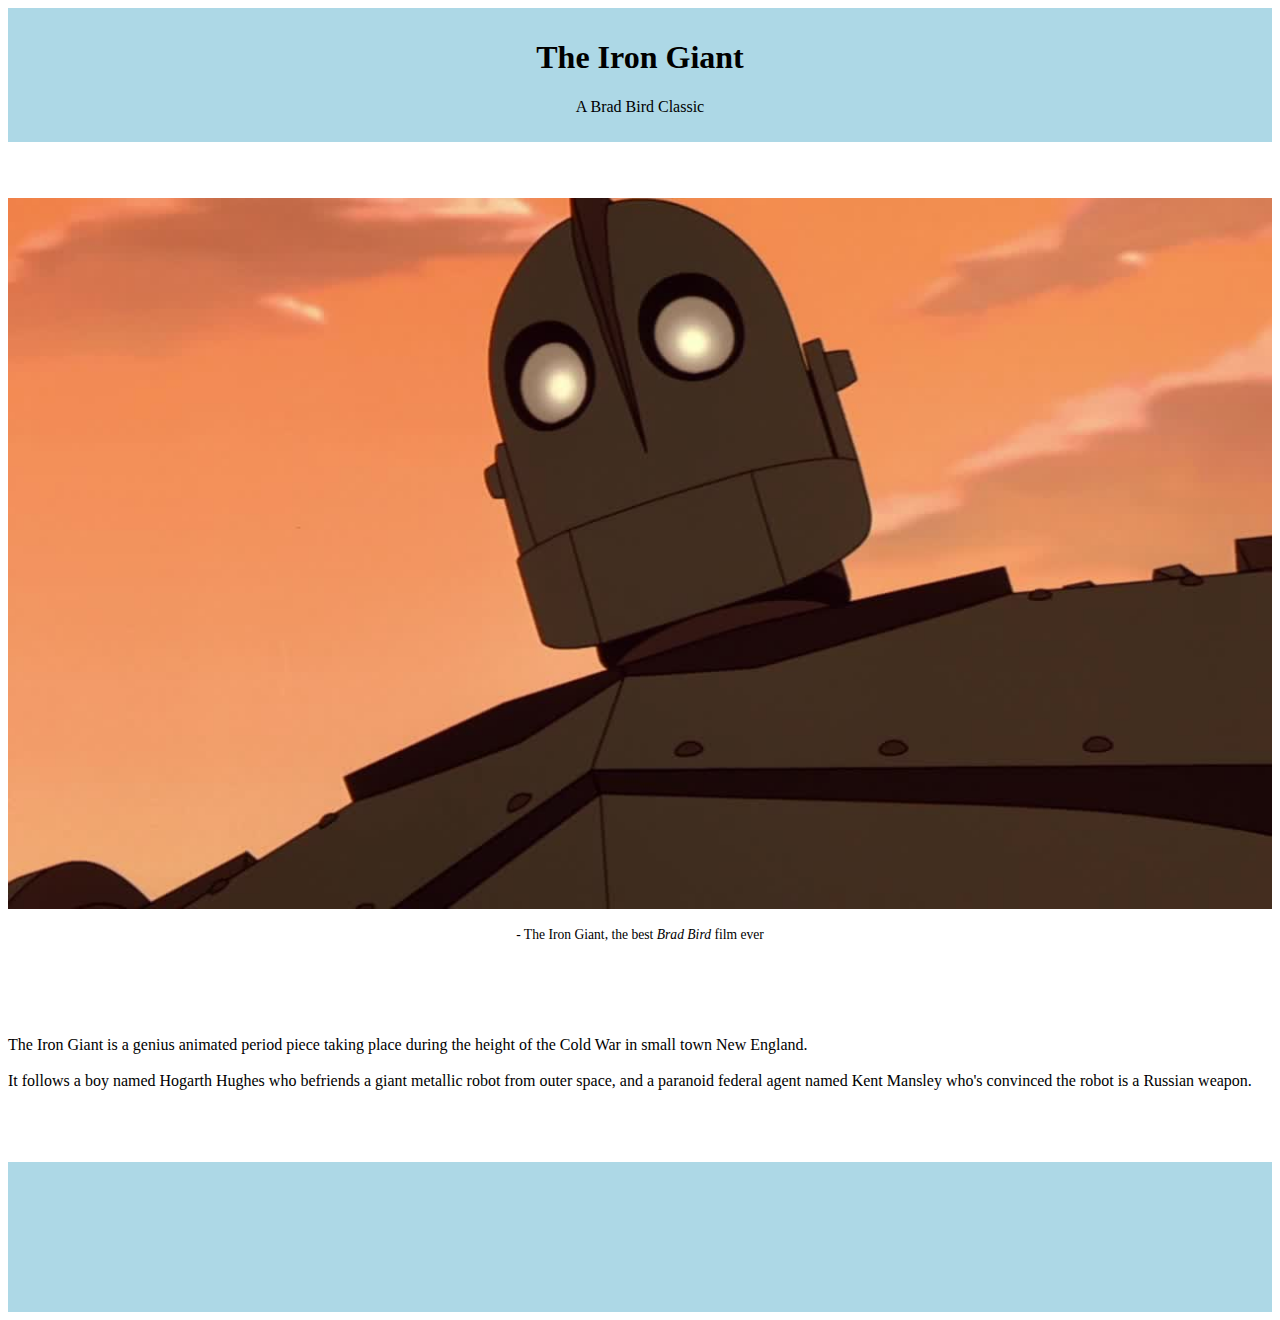
==== Debug_minWidth/index.html @ 0c4178a9 "adds debugging problems for this week" ====
<!DOCTYPE html>
<html>
<head>
	<title></title>
	<!-- Custom CSS -->
	<link rel="stylesheet" href="css/main.css">
</head>
<body>

<main>
	<div id="top">
		<h1>The Iron Giant</h1>
		<p>A Brad Bird Classic</p>
	</div>
	<div id="left">
		<img src="img/irongiant.jpg" alt="Iron Giant">
		<p> - The Iron Giant, the best <span>Brad Bird</span> film ever</p>
	</div><!--
	--><div id="right">
		<p>The Iron Giant is a genius animated period piece taking place during the height of the Cold War in small town New England.<br><br>It follows a boy named Hogarth Hughes who befriends a giant metallic robot from outer space, and a paranoid federal agent named Kent Mansley who's convinced the robot is a Russian weapon.</p>
	</div>
</main>

<footer></footer>




</body>
</html>
---- Debug_minWidth/css/main.css ----
img {
	max-width: 100%;
}
#top {
	text-align: center;
	padding: 10px;
	background-color: lightblue;
	margin-bottom: 25px;
}
#left, #right {
	width: 100%;
	padding: 2.5% 0;
	vertical-align: top;
}
#left p {
	text-align: center;
	font-size: 0.85rem;
}
#left span {
	font-style: italic;
}
footer {
	height: 150px;
	margin-top: 25px;
	background-color: lightblue;
}

@media (min-width: 520px) {
	/*HINT: Be sure to refer to the "IronGiantScreenShot_Tablet" image for reference on what should change!*/
}
@media (min-width: 768px) {
	/*HINT: Be sure to refer to the "IronGiantScreenShot_Laptop" image for reference on what should change!*/
}
@media (min-width: 1500px) {
	/*HINT: Be sure to refer to the "IronGiantScreenShot_LargeMonitor" image for reference on what should change!*/
}
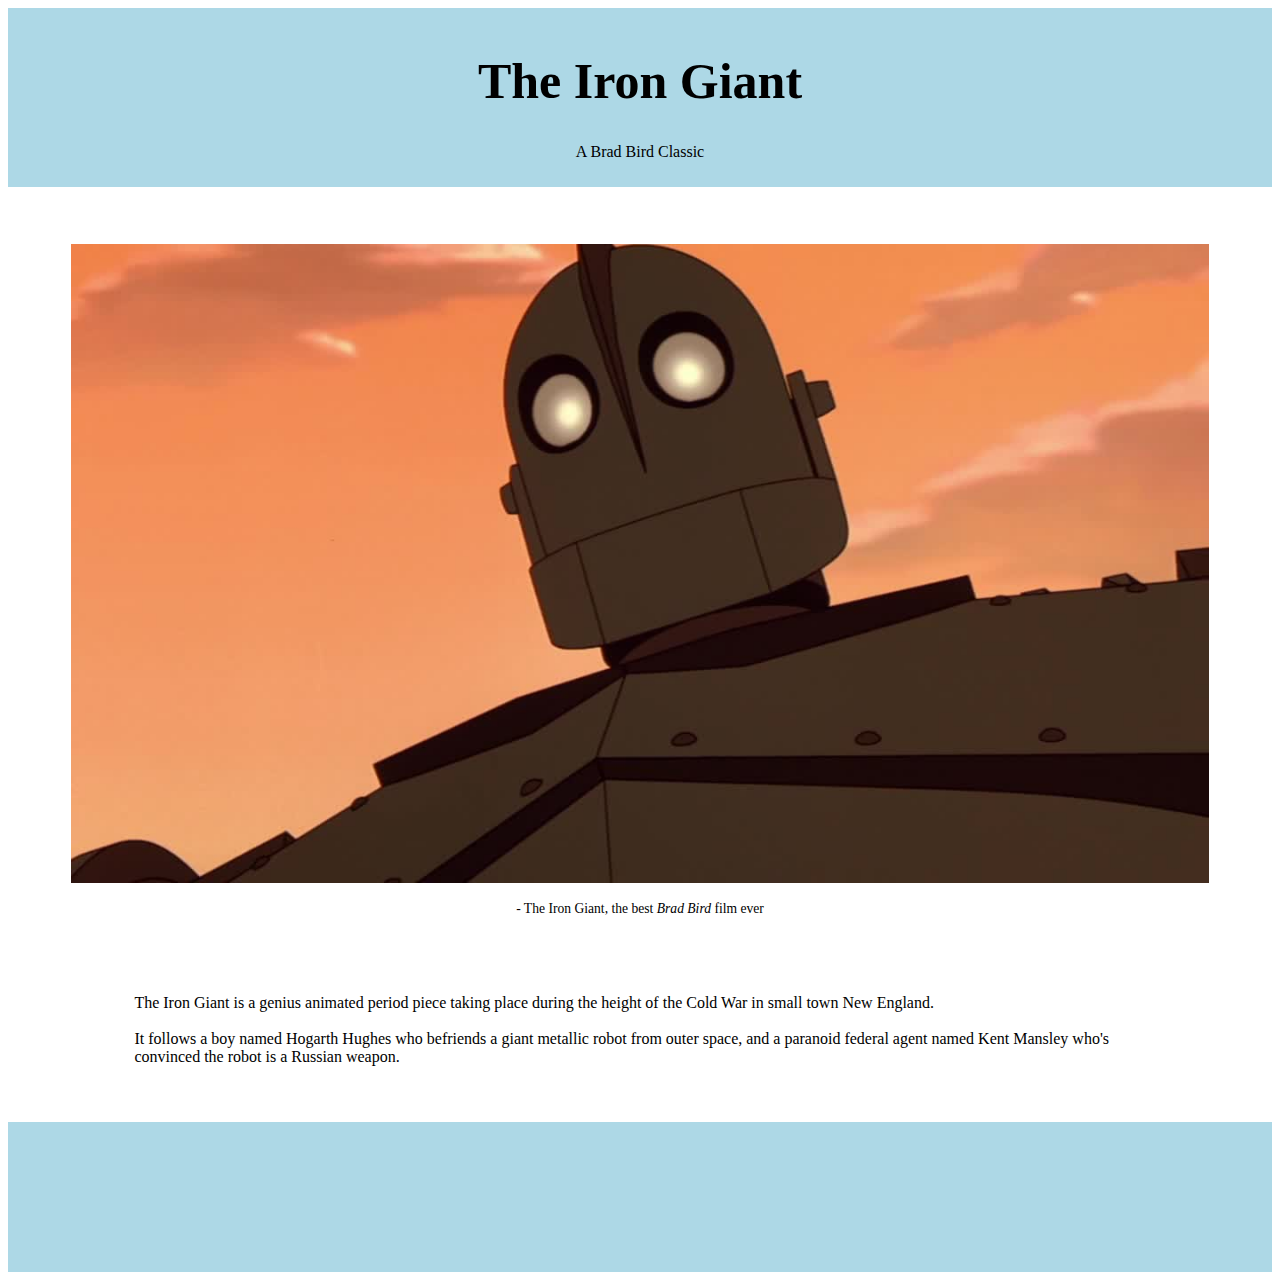
==== commit 709eb665: "finishes the first two media queries css" ====
--- a/Debug_minWidth/index.html
+++ b/Debug_minWidth/index.html
@@ -15,16 +15,13 @@
 	<div id="left">
 		<img src="img/irongiant.jpg" alt="Iron Giant">
 		<p> - The Iron Giant, the best <span>Brad Bird</span> film ever</p>
-	</div><!--
-	--><div id="right">
+	</div>
+  <div id="right">
 		<p>The Iron Giant is a genius animated period piece taking place during the height of the Cold War in small town New England.<br><br>It follows a boy named Hogarth Hughes who befriends a giant metallic robot from outer space, and a paranoid federal agent named Kent Mansley who's convinced the robot is a Russian weapon.</p>
 	</div>
 </main>
 
 <footer></footer>
 
-
-
-
 </body>
 </html>
--- a/Debug_minWidth/css/main.css
+++ b/Debug_minWidth/css/main.css
@@ -26,11 +26,34 @@
 }
 
 @media (min-width: 520px) {
-	/*HINT: Be sure to refer to the "IronGiantScreenShot_Tablet" image for reference on what should change!*/
+	#top h1 {
+    font-size: 50px;
+  }
 }
+
 @media (min-width: 768px) {
-	/*HINT: Be sure to refer to the "IronGiantScreenShot_Laptop" image for reference on what should change!*/
+  #left {
+    margin: 0 auto;
+    text-align: center;
+  }
+
+	#left img {
+    width: 90%;
+    text-align: center;
+    margin: auto;
+  }
+
+  #right {
+    text-align: center;
+  }
+
+  #right p {
+    margin: 0 auto;
+    width: 80%;
+    text-align: left;
+  }
 }
+
 @media (min-width: 1500px) {
 	/*HINT: Be sure to refer to the "IronGiantScreenShot_LargeMonitor" image for reference on what should change!*/
 }